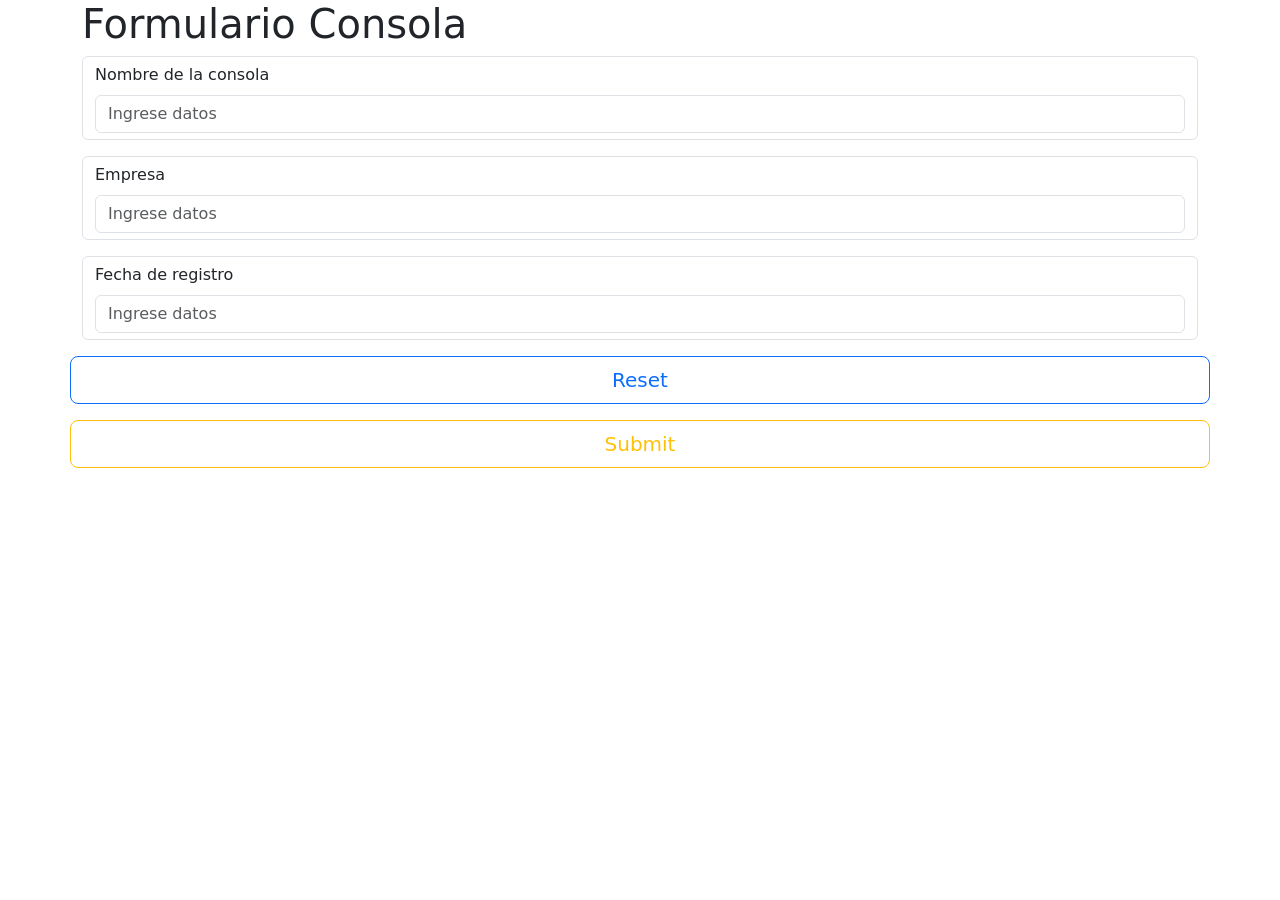
==== views/formulario.html @ 5060dbf1 "ejemplos formularios" ====
<!DOCTYPE html>
<html lang="en">
    <head>
        <meta charset="UTF-8">
        <meta http-equiv="X-UA-Compatible" content="IE=edge">
        <meta name="viewport" content="width=device-width, initial-scale=1.0">
        <title>Document</title>
        <link href="https://cdn.jsdelivr.net/npm/bootstrap@5.0.2/dist/css/bootstrap.min.css" rel="stylesheet" integrity="sha384-EVSTQN3/azprG1Anm3QDgpJLIm9Nao0Yz1ztcQTwFspd3yD65VohhpuuCOmLASjC" crossorigin="anonymous">
    </head> 
    <body>
        <div class = "container">
            <h1>Formulario Consola</h1>
            <form method="POST" action ="/consola/altaConsola">
                <div class="form-control">
                    <label class = "form-label" for ="">Nombre de la consola</label>
                    <input type="text" class="form-control" placeholder="Ingrese datos" id="nombreConsola" name="nombreConsola">
                </div>
                <p></p>
                <div class="form-control">
                    <label class = "form-label" for ="">Empresa</label>
                    <input type="text" class="form-control" placeholder="Ingrese datos" id="empresaConsola" name="empresaConsola">               
                </div>
                <p></p>
                <div class="form-control">
                    <label class = "form-label" for ="">Fecha de registro</label>
                    <input type="text" class="form-control" placeholder="Ingrese datos" id="registroConsola" name="registroConsola">   
                </div>
                <p></p>
                <div align="center" class="row">
                    <input  type="reset" class="btn btn-outline-primary btn-lg">
                    <p></p>
                    <input  type="submit" class="btn btn-outline-warning btn-lg">
                </div>
                
            </form>
        </div>
    </body>
</html>
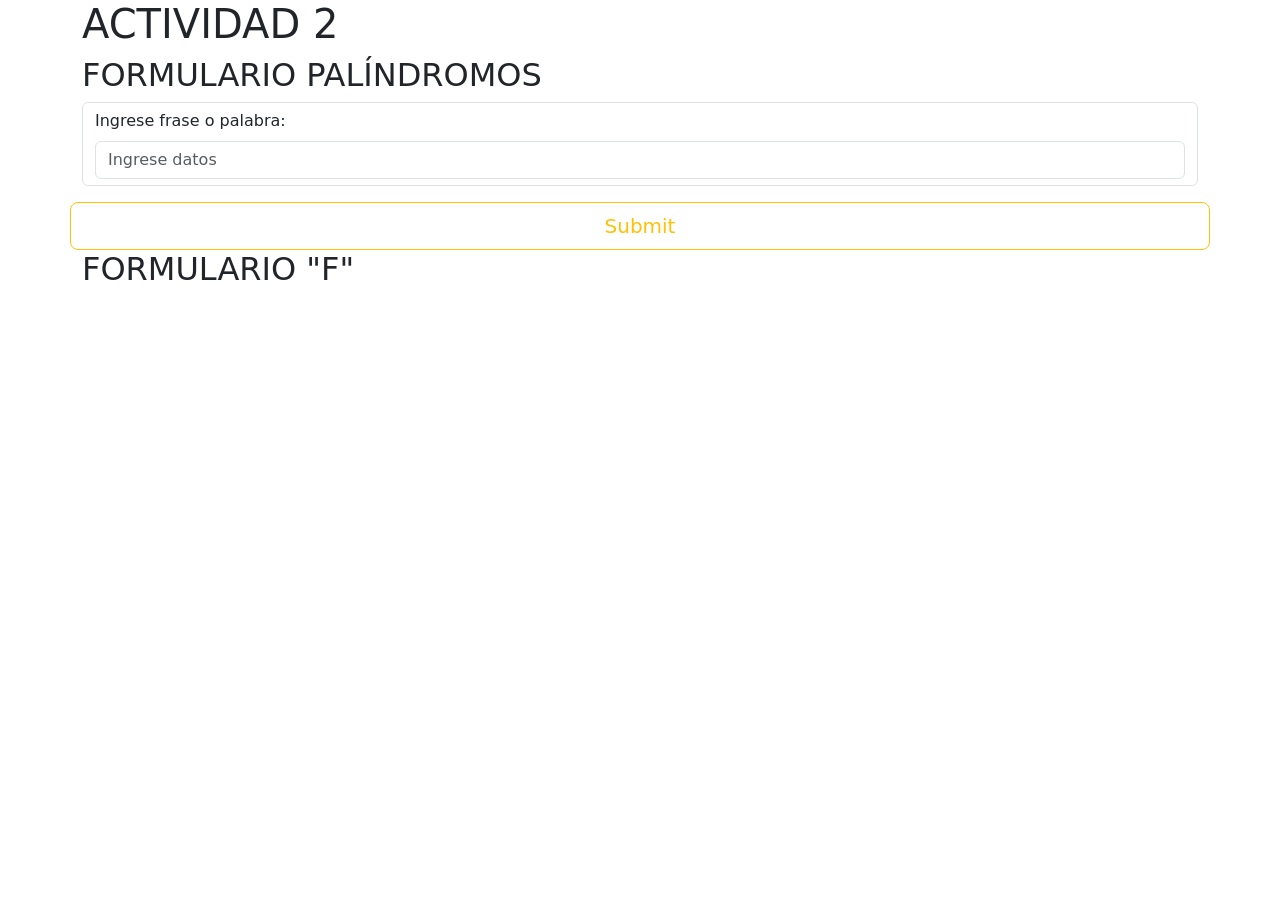
==== commit cb29e730: "commit" ====
--- a/views/formulario.html
+++ b/views/formulario.html
@@ -9,30 +9,22 @@
     </head> 
     <body>
         <div class = "container">
-            <h1>Formulario Consola</h1>
-            <form method="POST" action ="/consola/altaConsola">
-                <div class="form-control">
-                    <label class = "form-label" for ="">Nombre de la consola</label>
-                    <input type="text" class="form-control" placeholder="Ingrese datos" id="nombreConsola" name="nombreConsola">
+            <div class="row">
+                <div class="col-12"><h1>ACTIVIDAD 2</h1></div>
+                <div class="col-12"><h2>FORMULARIO PALÍNDROMOS</h2>
+                    <form method="POST" action ="/formularioPalindromo">
+                        <div class="form-control">
+                            <label class = "form-label" for ="">Ingrese frase o palabra: </label>
+                            <input type="text" class="form-control" placeholder="Ingrese datos" id="entrada" name="entrada">
+                        </div>
+                        <div align="center" class="row">
+                            <p></p>
+                            <input  type="submit" class="btn btn-outline-warning btn-lg">
+                        </div>     
+                    </form>
                 </div>
-                <p></p>
-                <div class="form-control">
-                    <label class = "form-label" for ="">Empresa</label>
-                    <input type="text" class="form-control" placeholder="Ingrese datos" id="empresaConsola" name="empresaConsola">               
-                </div>
-                <p></p>
-                <div class="form-control">
-                    <label class = "form-label" for ="">Fecha de registro</label>
-                    <input type="text" class="form-control" placeholder="Ingrese datos" id="registroConsola" name="registroConsola">   
-                </div>
-                <p></p>
-                <div align="center" class="row">
-                    <input  type="reset" class="btn btn-outline-primary btn-lg">
-                    <p></p>
-                    <input  type="submit" class="btn btn-outline-warning btn-lg">
-                </div>
-                
-            </form>
+                <div class="col-12"><h2>FORMULARIO "F"</h2></div>
+            </div>
         </div>
     </body>
 </html>
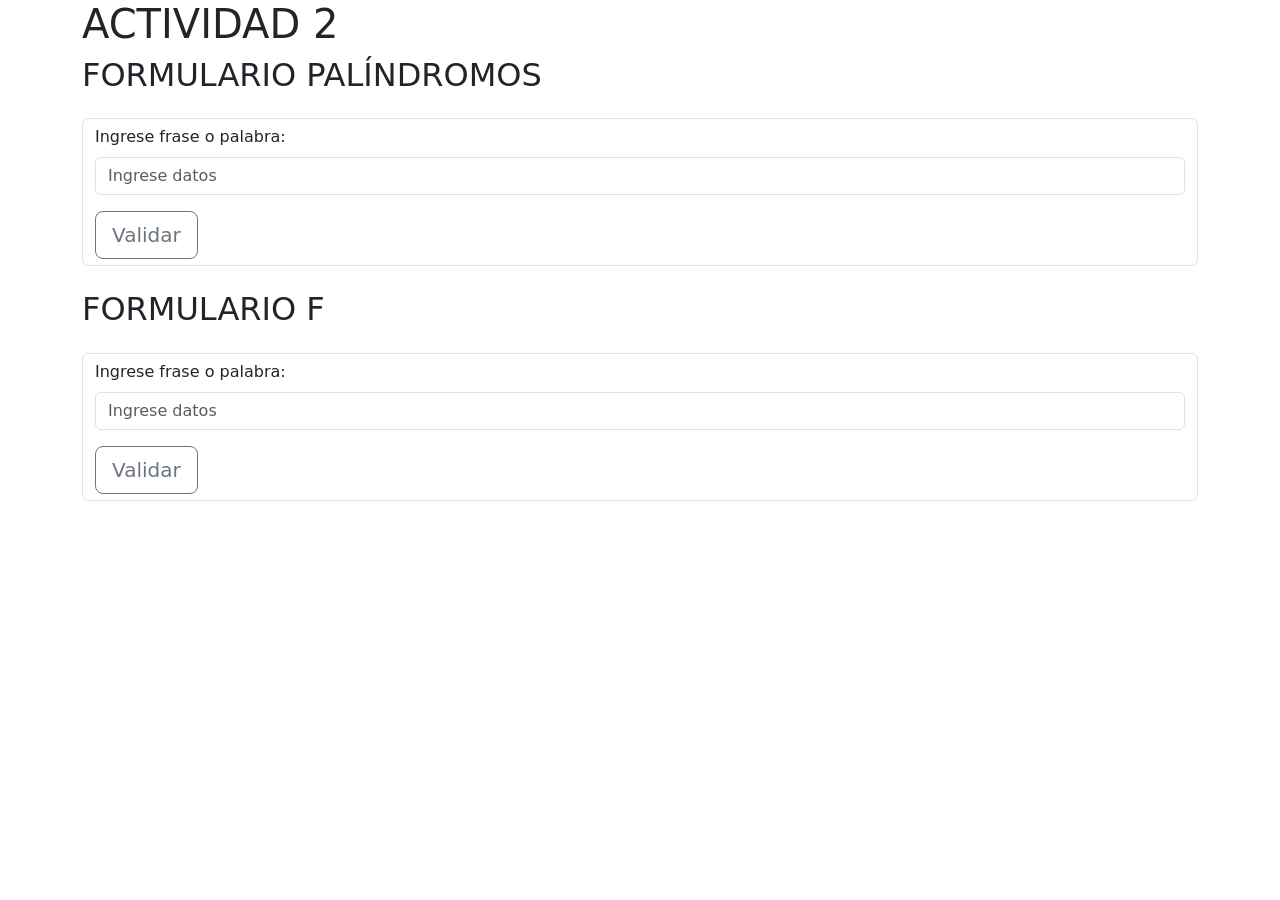
==== commit 7e8e89f3: "v2" ====
--- a/views/formulario.html
+++ b/views/formulario.html
@@ -6,24 +6,32 @@
         <meta name="viewport" content="width=device-width, initial-scale=1.0">
         <title>Document</title>
         <link href="https://cdn.jsdelivr.net/npm/bootstrap@5.0.2/dist/css/bootstrap.min.css" rel="stylesheet" integrity="sha384-EVSTQN3/azprG1Anm3QDgpJLIm9Nao0Yz1ztcQTwFspd3yD65VohhpuuCOmLASjC" crossorigin="anonymous">
+        <link rel="stylesheet" href="css/estilo1.css"> 
     </head> 
     <body>
         <div class = "container">
             <div class="row">
                 <div class="col-12"><h1>ACTIVIDAD 2</h1></div>
-                <div class="col-12"><h2>FORMULARIO PALÍNDROMOS</h2>
+                <div class="col-12 mb-4">
+                    <h2 class="mb-4">FORMULARIO PALÍNDROMOS</h2>
                     <form method="POST" action ="/formularioPalindromo">
                         <div class="form-control">
                             <label class = "form-label" for ="">Ingrese frase o palabra: </label>
-                            <input type="text" class="form-control" placeholder="Ingrese datos" id="entrada" name="entrada">
-                        </div>
-                        <div align="center" class="row">
-                            <p></p>
-                            <input  type="submit" class="btn btn-outline-warning btn-lg">
-                        </div>     
+                            <input type="text" class="form-control mb-3" placeholder="Ingrese datos" id="entrada" name="entrada">
+                            <button type="submit" class="btn btn-outline-secondary btn-lg">Validar</button>
+                        </div>  
                     </form>
                 </div>
-                <div class="col-12"><h2>FORMULARIO "F"</h2></div>
+                <div class="col-12 mb-4">
+                    <h2 class="mb-4">FORMULARIO F</h2>
+                    <form method="POST" action ="/formularioF">
+                        <div class="form-control">
+                            <label class = "form-label" for ="">Ingrese frase o palabra: </label>
+                            <input type="text" class="form-control mb-3" placeholder="Ingrese datos" id="entradaF" name="entradaF">
+                            <button type="submit" class="btn btn-outline-secondary btn-lg">Validar</button>
+                        </div>  
+                    </form>
+                </div>
             </div>
         </div>
     </body>
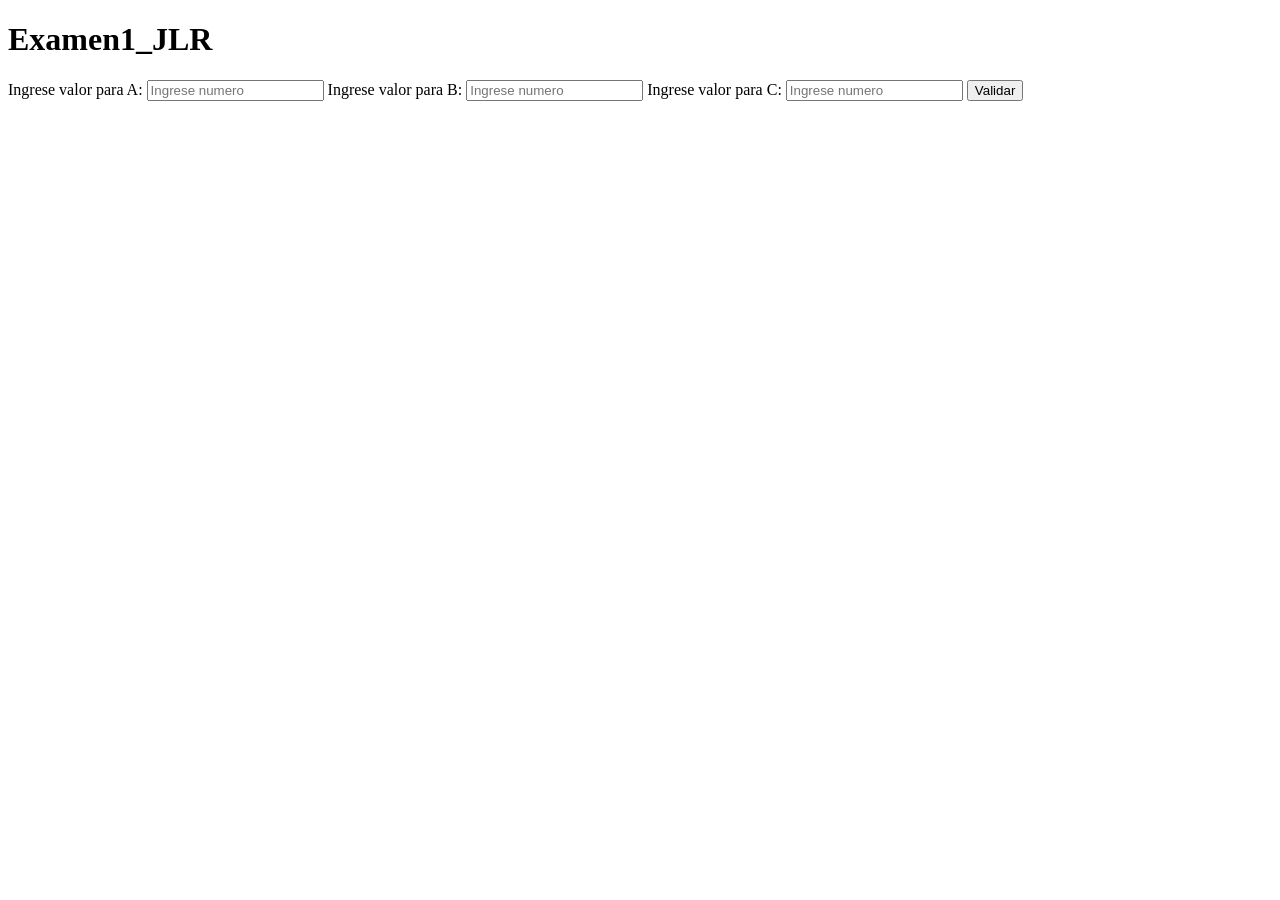
==== commit 10b74f70: "git" ====
--- a/views/formulario.html
+++ b/views/formulario.html
@@ -1,33 +1,24 @@
 <!DOCTYPE html>
 <html lang="en">
-    <head>
-        <meta charset="UTF-8">
-        <meta http-equiv="X-UA-Compatible" content="IE=edge">
-        <meta name="viewport" content="width=device-width, initial-scale=1.0">
-        <title>Document</title>
-        <link href="https://cdn.jsdelivr.net/npm/bootstrap@5.0.2/dist/css/bootstrap.min.css" rel="stylesheet" integrity="sha384-EVSTQN3/azprG1Anm3QDgpJLIm9Nao0Yz1ztcQTwFspd3yD65VohhpuuCOmLASjC" crossorigin="anonymous">
-        <link rel="stylesheet" href="css/estilo1.css"> 
-    </head> 
-    <body>
+<head>
+    <meta charset="UTF-8">
+    <meta http-equiv="X-UA-Compatible" content="IE=edge">
+    <meta name="viewport" content="width=device-width, initial-scale=1.0">
+    <title>Document</title>
+</head>
+<body>
         <div class = "container">
             <div class="row">
-                <div class="col-12"><h1>ACTIVIDAD 2</h1></div>
+                <div class="col-12"><h1>Examen1_JLR</h1></div>
                 <div class="col-12 mb-4">
-                    <h2 class="mb-4">FORMULARIO PALÍNDROMOS</h2>
-                    <form method="POST" action ="/formularioPalindromo">
+                    <form method="POST" action ="/triangulo">
                         <div class="form-control">
-                            <label class = "form-label" for ="">Ingrese frase o palabra: </label>
-                            <input type="text" class="form-control mb-3" placeholder="Ingrese datos" id="entrada" name="entrada">
-                            <button type="submit" class="btn btn-outline-secondary btn-lg">Validar</button>
-                        </div>  
-                    </form>
-                </div>
-                <div class="col-12 mb-4">
-                    <h2 class="mb-4">FORMULARIO F</h2>
-                    <form method="POST" action ="/formularioF">
-                        <div class="form-control">
-                            <label class = "form-label" for ="">Ingrese frase o palabra: </label>
-                            <input type="text" class="form-control mb-3" placeholder="Ingrese datos" id="entradaF" name="entradaF">
+                            <label class = "form-label" for ="">Ingrese valor para A:</label>
+                            <input type="text" class="form-control mb-3" placeholder="Ingrese numero" id="A" name="A">
+                            <label class = "form-label" for ="">Ingrese valor para B:</label>
+                            <input type="text" class="form-control mb-3" placeholder="Ingrese numero" id="B" name="B">
+                            <label class = "form-label" for ="">Ingrese valor para C:</label>
+                            <input type="text" class="form-control mb-3" placeholder="Ingrese numero" id="B" name="B">
                             <button type="submit" class="btn btn-outline-secondary btn-lg">Validar</button>
                         </div>  
                     </form>
